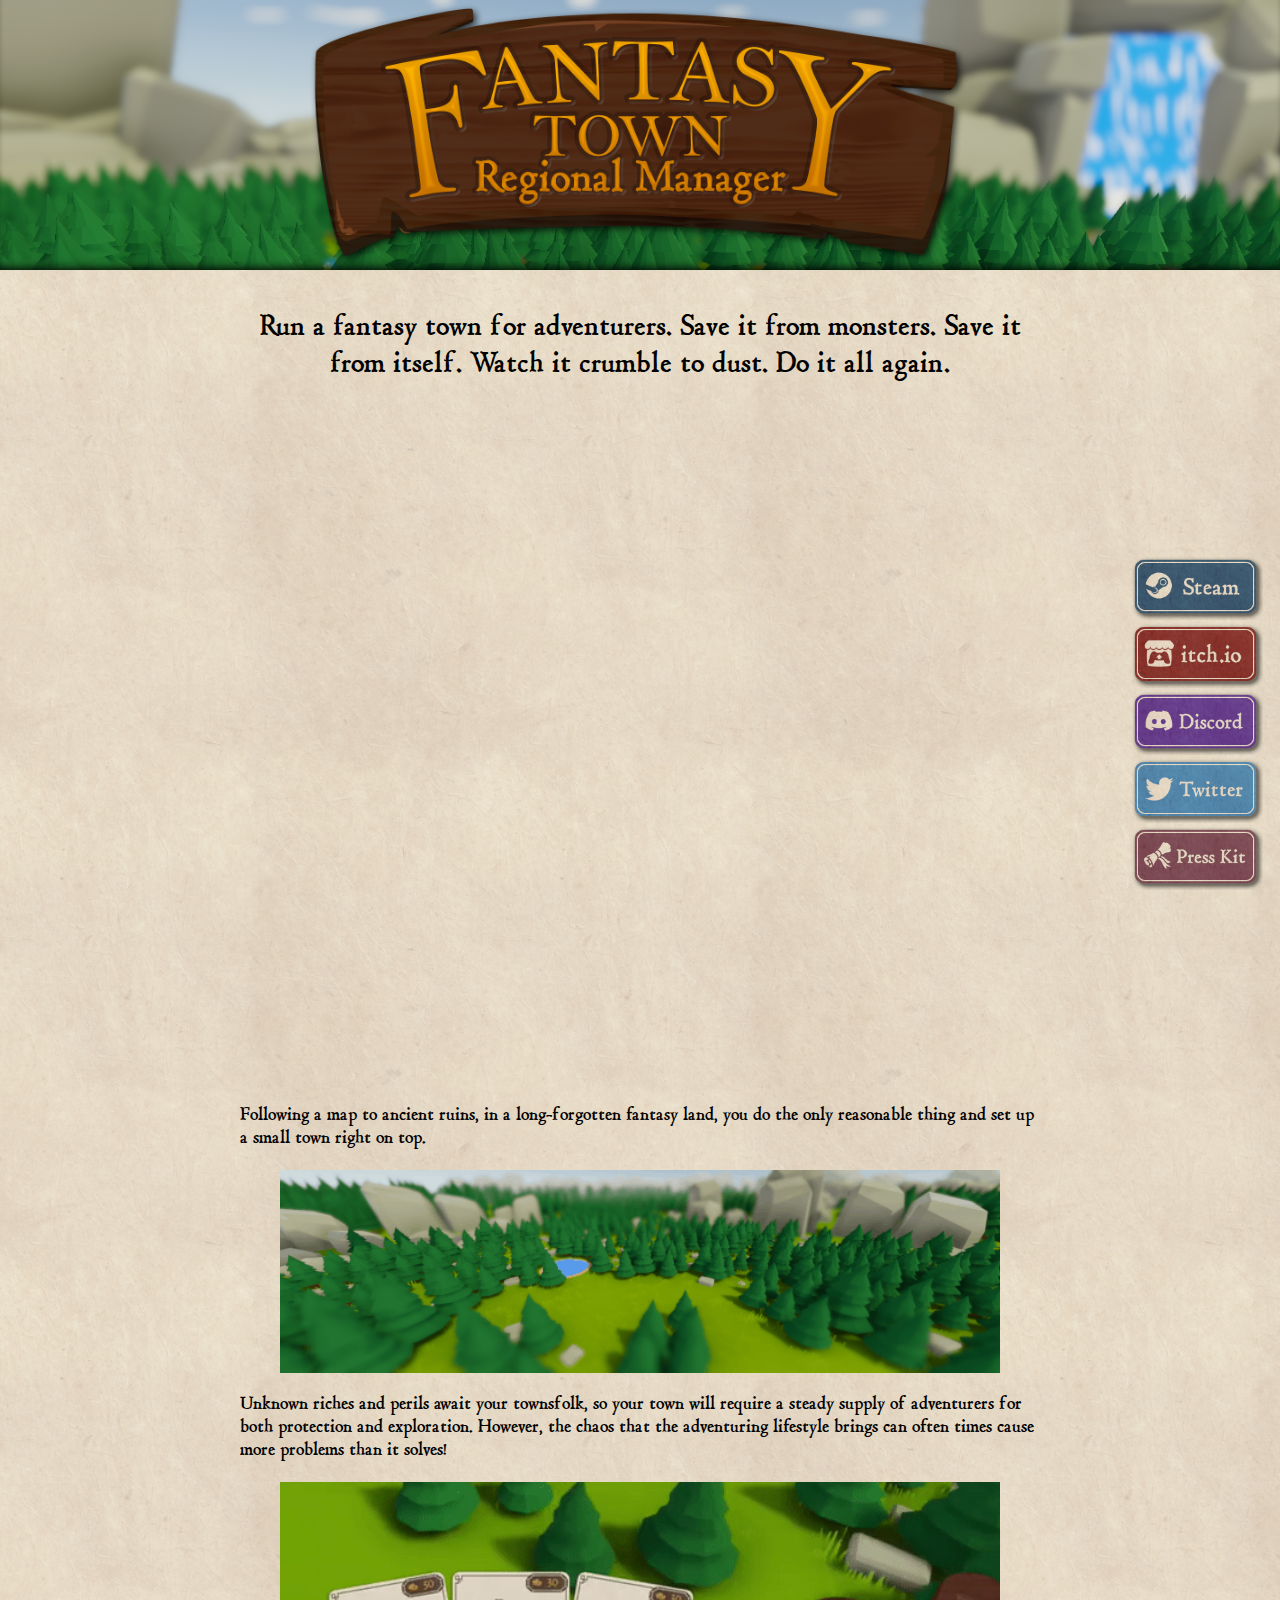
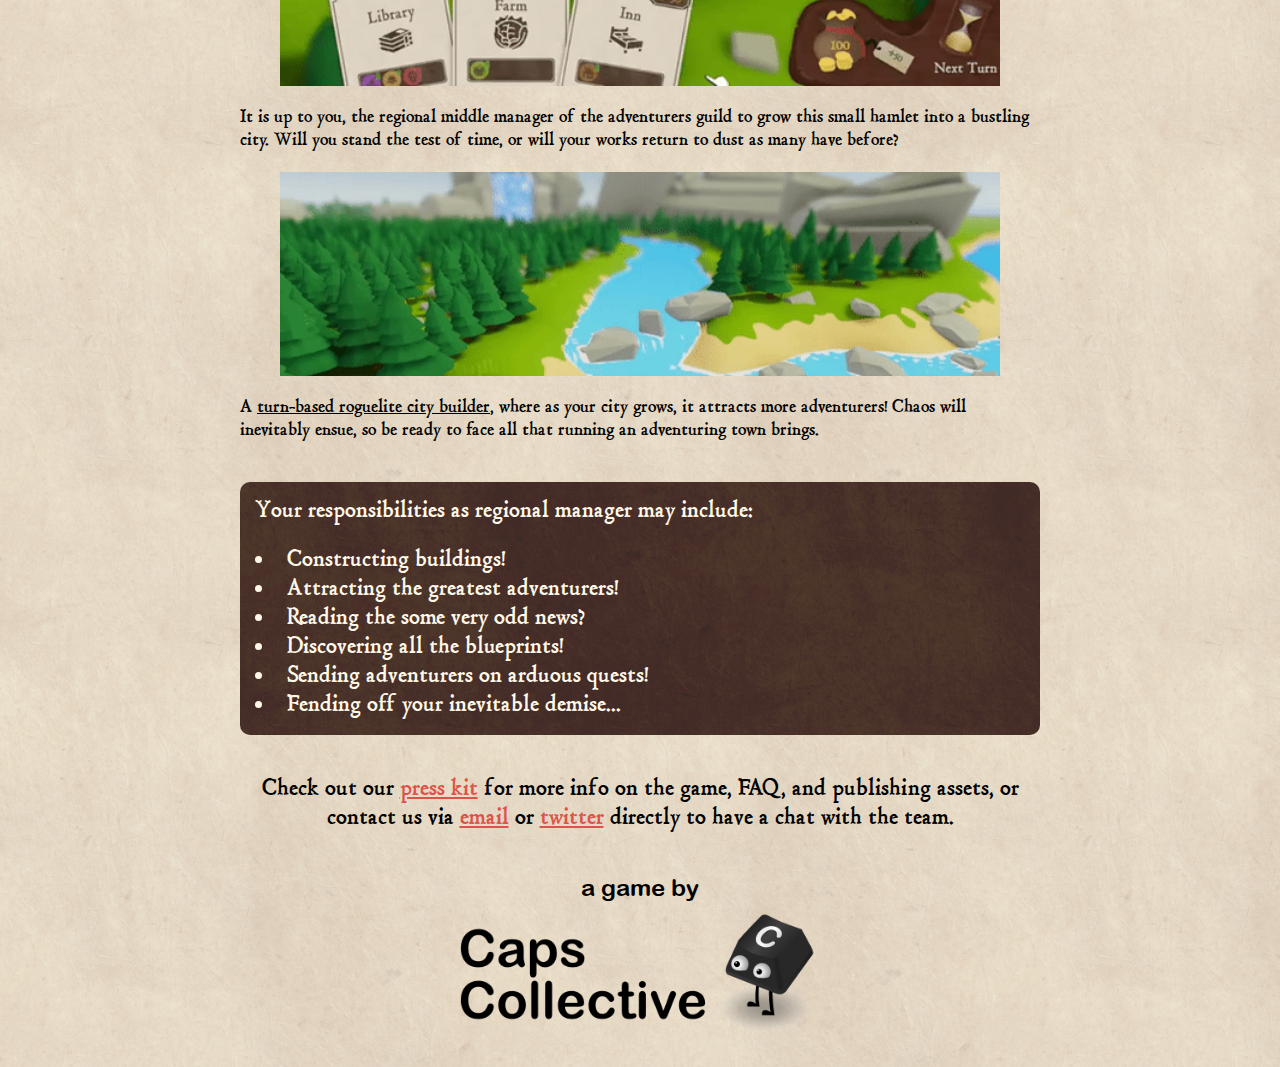
==== ftrm/index.html @ 73b6aed5 "Updated trailer video" ====
<html>
	<head>
		<title>Fantasy Town Regional Manager</title>
		<link rel="shortcut icon" type="image/jpg" href="favicon.ico"/>
		<meta name="viewport" content="width=device-width, initial-scale=1.0">
	 	<link rel="stylesheet" href="../common.css">
		<link rel="stylesheet" href="style.css">
		<script src="../script.js"></script>
	</head>
	<body>
		<div class="header">
			<div class="container">
				<a href="../ftrm">
					<div class="title-img grow-on-hover"></div>
				</a>
			</div>
		</div>
		<div class="container">
			<br/>
			<br/>
			<h2 class="text-centre title-text">
				<b>Run a fantasy town for adventurers. Save it from monsters. Save it from itself. Watch it crumble to dust. Do it all again.</b>
			</h2>
			<br class="hidden-mobile" />
			<div class="right-buttons">
				<br/>
				<br/>
				<a href="https://store.steampowered.com/app/1524530/Fantasy_Town_Regional_Manager/" target="_blank">
					<img src="../res/img/ftrm/steam_button.png" class="grow-on-hover" />
				</a>
				<a href="https://caps-collective.itch.io/ftrm" target="_blank">
					<img src="../res/img/ftrm/itch_button.png" class="grow-on-hover" />
				</a>
				<a href="#" target="_blank">
					<img src="../res/img/ftrm/discord_button.png" class="grow-on-hover" />
				</a>
				<a href="https://twitter.com/Caps_Collective" target="_blank">
					<img src="../res/img/ftrm/twitter_button.png" class="grow-on-hover" />
				</a>
				<a href="press-kit">
					<img src="../res/img/ftrm/press_kit_button.png" class="grow-on-hover" />
				</a>
			</div>
		</div>
		<br/>
		<div class="container">
			<div class="video-embed">
				<iframe src="https://www.youtube.com/embed/MNHkh9_nBLk" title="Youtube trailer for FTRM" frameborder="0" allow="accelerometer; autoplay; clipboard-write; encrypted-media; gyroscope; picture-in-picture" allowfullscreen></iframe>
			</div>
			<iframe src="https://store.steampowered.com/widget/1524530/" frameborder="0" width="100%" height="190"></iframe>
		</div>
		<br/>
		<br/>
		<div class="container">
			<h3>Following a map to ancient ruins, in a long-forgotten fantasy land, you do the only reasonable thing and set up a small town right on top.</h3>
			<br/>
			<div class="gameplay-gif">
				<img src="../res/img/ftrm/build.gif"/>
			</div>
			<br/>
			<h3>Unknown riches and perils await your townsfolk, so your town will require a steady supply of adventurers for both protection and exploration. However, the chaos that the adventuring lifestyle brings can often times cause more problems than it solves!</h3>
			<br/>
			<div class="gameplay-gif">
				<img src="../res/img/ftrm/cards.gif"/>
			</div>
			<br/>
			<h3><b>It is up to you</b>, the regional middle manager of the adventurers guild to grow this small hamlet into a bustling city. Will you stand the test of time, or will your works return to dust as many have before?</h3>
			<br/>
			<div class="gameplay-gif">
				<img src="../res/img/ftrm/river.gif"/>
			</div>
			<br/>
			<h3>A <u>turn-based roguelite city builder</u>, where as your city grows, it attracts more adventurers! Chaos will inevitably ensue, so be ready to face all that running an adventuring town brings.</h3>
			<br/>
			<br/>
			<div class="card-section">
				<h2><b>Your responsibilities as regional manager may include:</b></h2>
				<br/>
				<h2>
					<ul>
						<li>Constructing buildings!</li>
						<li>Attracting the greatest adventurers!</li>
						<li>Reading the some very odd news?</li>
						<li>Discovering all the blueprints!</li>
						<li>Sending adventurers on arduous quests!</li>
						<li>Fending off your inevitable demise...</li>
					</ul>
				</h2>
			</div>
		</div>
		<br/>
		<br/>
		<div class="container text-centre">
			<h2>Check out our <a href="press-kit">press kit</a> for more info on the game, FAQ, and publishing assets, or contact us via <a href="" onclick="openEmail(); return false;">email</a> or <a href="https://twitter.com/Caps_Collective" target="_blank">twitter</a> directly to have a chat with the team.</h2>
		</div>
		<br/>
		<br/>
		<div class="container text-centre">
			<h2 class="cc-footer">a game by</h2>
			<a href="..">
				<img src="../res/img/cc_header.png" class="cc-footer-img grow-on-hover" />
			</a>
		</div>
		<br/>
	</body>
</html>
---- common.css ----
* {
	margin: 0;
	padding: 0;
}

.text-centre {
	text-align: center;
}

.header-text {
	font-size: 50;
}

.floating-panel {
	position: fixed;
	margin-left: 20px;
	margin-top: 20px;
}

.container {
	max-width: 800px;
	margin: auto;
	padding-left: 20px;
	padding-right: 20px;
}

.container img {
	margin: auto;
	display: block;
	max-width: 90%;
}

.video-embed {
	width: 100%;
	padding-bottom: 56.25%;
	height: 0;
	position: relative;
}

.video-embed iframe {
	position: absolute;
	top: 0;
	left: 0;
	width: 100%;
	height: 100%;
}

.horizontal-bar {
	width: 90%;
	border-top: 2px solid black;
	margin: 10px auto;
}

.grow-on-hover {
    transition:transform 0.25s ease;
}

.grow-on-hover:hover {
    -webkit-transform:scale(1.03);
    transform:scale(1.03);
}
---- ftrm/style.css ----
@font-face {
	font-family: Hultog;
	font-weight: regular;
	src: url('../res/fonts/Hultog.ttf');
}

@font-face {
	font-family: Arial Rounded MT;
	font-weight: bold;
	src: url('../res/fonts/ArialRoundedBold.ttf');
}

html {
	background-image: url('../res/img/ftrm/paper_tile.png');
	font-family: Hultog;
}

table {
	width: 100%;
}

h1 {
	font-weight: lighter;
}

h2 {
	font-weight: lighter;
}

h3 {
	font-weight: lighter;
}

h4 {
	font-weight: lighter;
}

h5 {
	font-weight: lighter;
}

a {
	color: #DE5349;
}

ul {
	list-style-position: inside;
	padding-left: 0;
}

.title-text {
	font-size: 30px;
}

.title-img {
	height: 100%;
	background: url('../res/img/ftrm/ftrm_logo.png');
	background-position: center;
	background-size: contain;
	background-repeat: no-repeat;
}

.header {
	height: 30%;
	background: url('../res/img/ftrm/ftrm_header.png');
	box-shadow: inset 0 -8px 10px -6px black;
	background-attachment: fixed;
	background-position: center;
    background-repeat: no-repeat;
    background-size: cover;
}

.facts-container {
	margin-top: 5px;
	display: flex;
}

.facts-set {
	padding-left: 15px;
}

.cc-footer {
	font-family: Arial Rounded MT;
}

.cc-footer-img {
	width: 50%;
}

.gameplay-gif img {
	width: 100%;
}

.img-flipped {
	-webkit-transform: scale(-1, -1);
    transform: scale(-1, -1);
}

.promo-asset {
	display: inline-block;
}

.promo-asset img {
	height: 120px;
}

.screenshot-table {
	table-layout: fixed;
	width: 100%;
}

.screenshot {
	width: 100%;
	height: 200px;
	background-position: center;
    background-repeat: no-repeat;
    background-size: cover;
}

.right-buttons {
	position: fixed;
	right:  10px;
	bottom:  10px;
}

.right-buttons a {
	text-decoration: none;
}

.right-buttons img {
	width: 150px;
}

.card-section {
	color: #fff8e7;
	background: url('../res/img/ftrm/paper_tile_darker.png');
	padding: 15px;
	border-radius: 10px;
}

.card-section table {
	color: #fff8e7;
}

.shown-mobile {
	display: none;
}

@media only screen and (max-width : 1200px) {
	.hidden-mobile {
		display: none;
	}

	.right-buttons {
		position: relative;
		text-align: center;
	}

	.right-buttons img {
		display: inline-block;
		width: 150px;
	}
}

@media only screen and (max-width : 750px) {
	.facts-container {
		display: block;
	}

	.shown-mobile {
		display: block;
	}
}
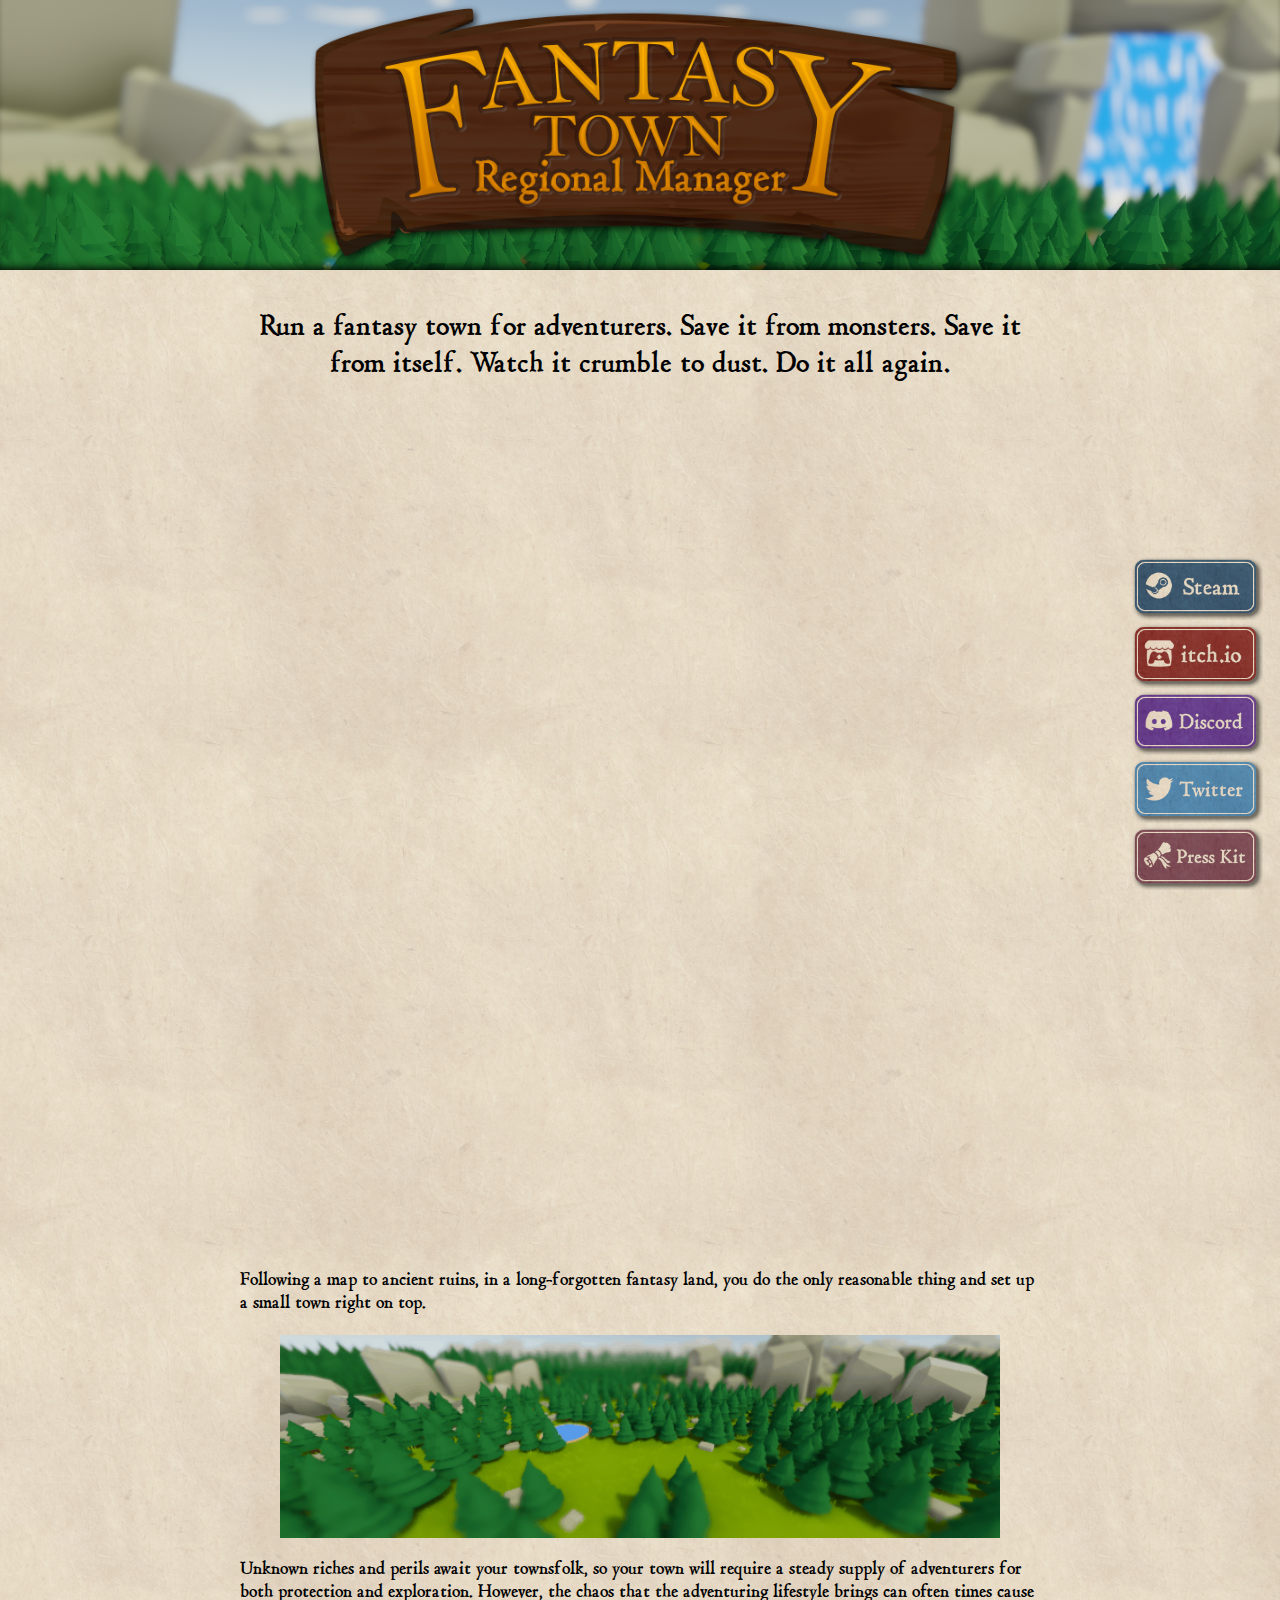
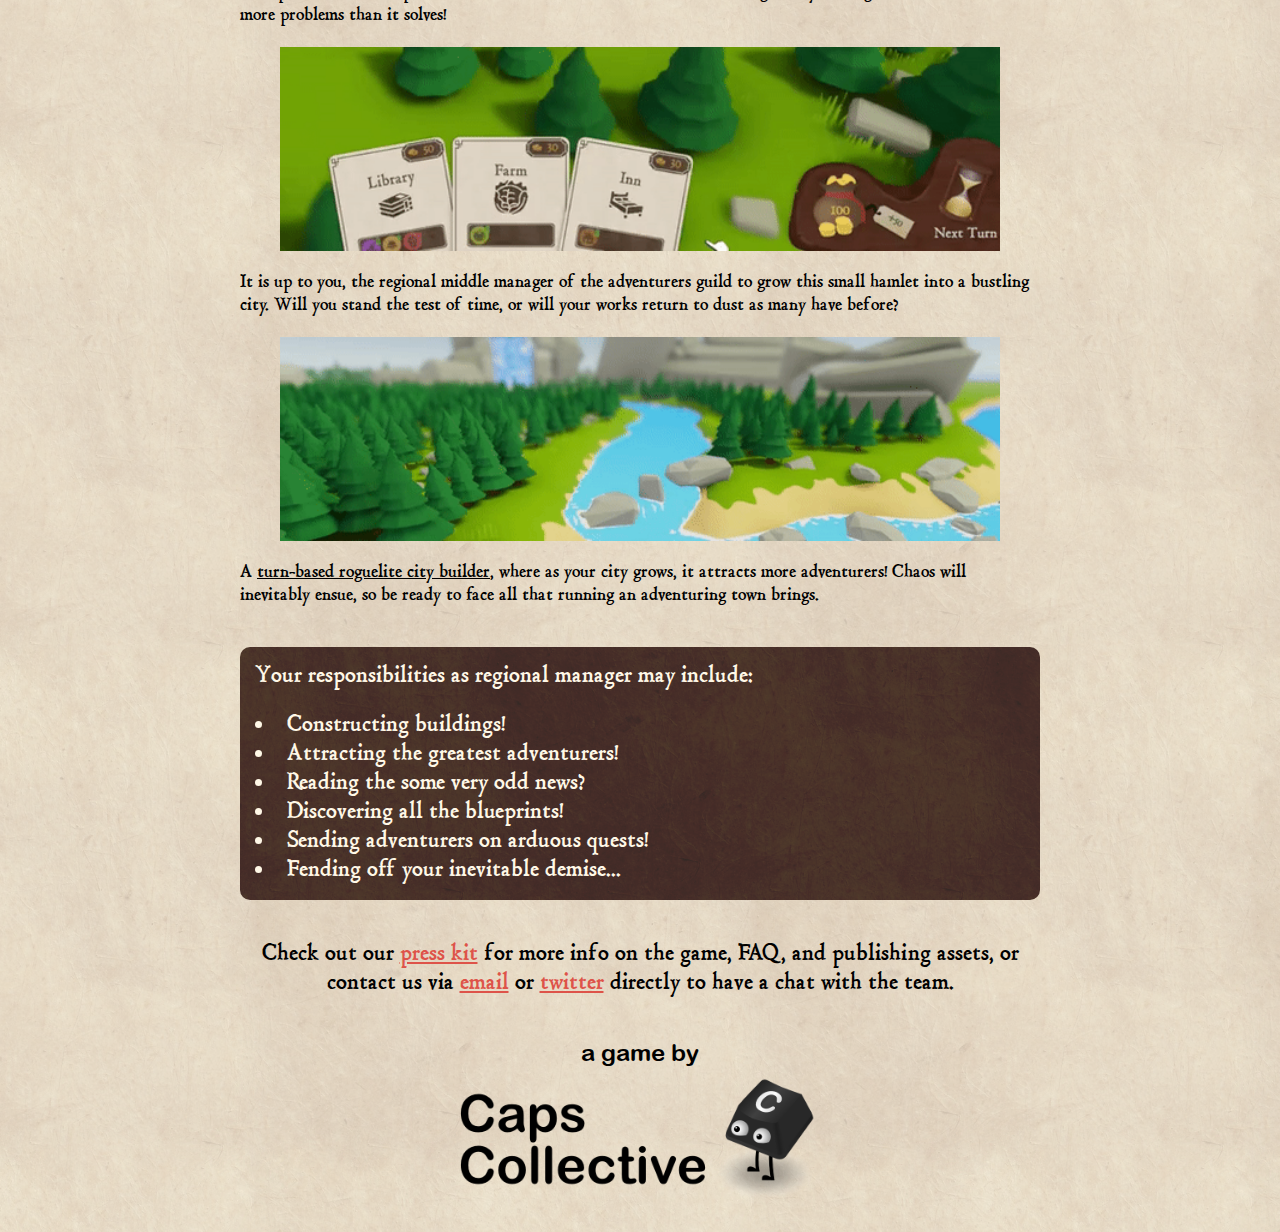
==== commit 6e7a01c0: "Added itch.io widget for FTRM" ====
--- a/ftrm/index.html
+++ b/ftrm/index.html
@@ -31,7 +31,7 @@
 				<a href="https://caps-collective.itch.io/ftrm" target="_blank">
 					<img src="../res/img/ftrm/itch_button.png" class="grow-on-hover" />
 				</a>
-				<a href="#" target="_blank">
+				<a href="https://discord.gg/Nnqd4YSdXN" target="_blank">
 					<img src="../res/img/ftrm/discord_button.png" class="grow-on-hover" />
 				</a>
 				<a href="https://twitter.com/Caps_Collective" target="_blank">
@@ -47,6 +47,7 @@
 			<div class="video-embed">
 				<iframe src="https://www.youtube.com/embed/MNHkh9_nBLk" title="Youtube trailer for FTRM" frameborder="0" allow="accelerometer; autoplay; clipboard-write; encrypted-media; gyroscope; picture-in-picture" allowfullscreen></iframe>
 			</div>
+			<iframe frameborder="0" src="https://itch.io/embed/634913?border_width=0&amp;bg_color=282e39&amp;fg_color=eeeeee&amp;border_color=282e39" width="100%" height="165"><a href="https://caps-collective.itch.io/ftrm">Fantasy Town Regional Manager by Caps Collective</a></iframe>
 			<iframe src="https://store.steampowered.com/widget/1524530/" frameborder="0" width="100%" height="190"></iframe>
 		</div>
 		<br/>
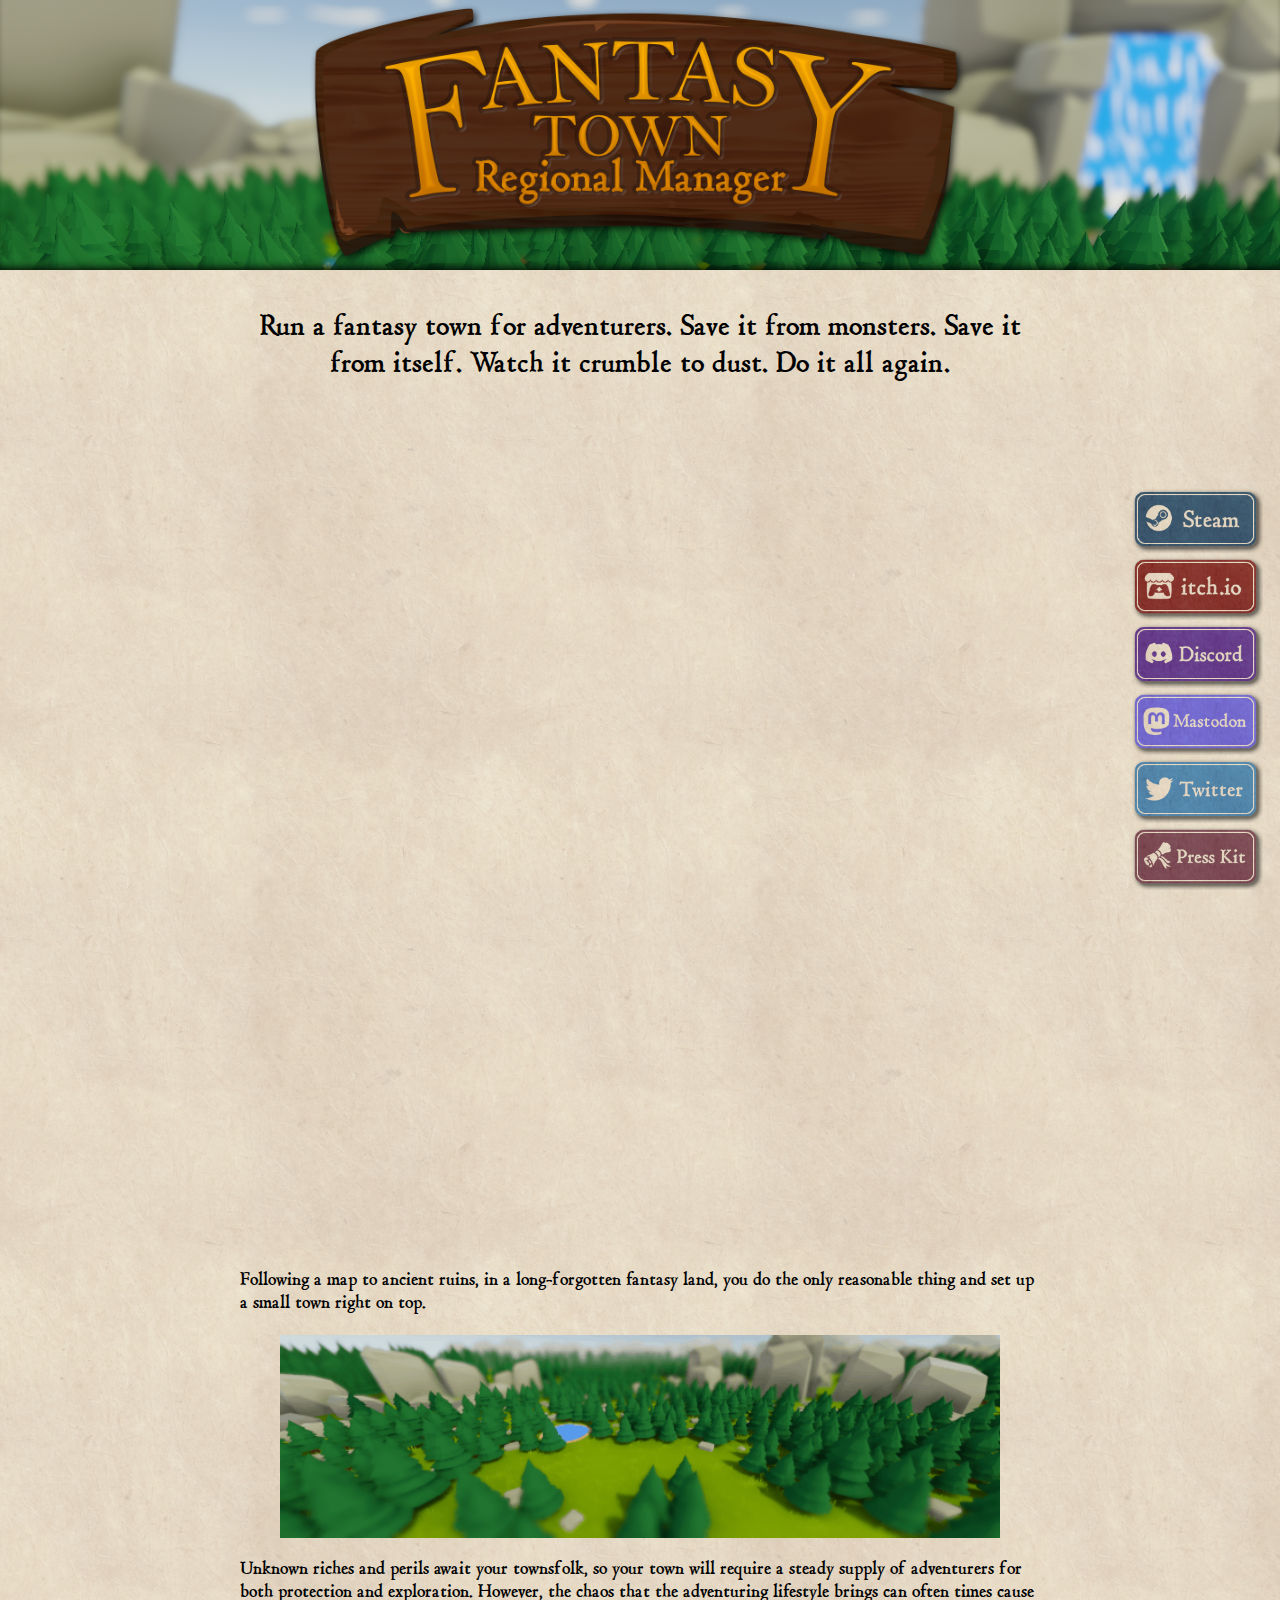
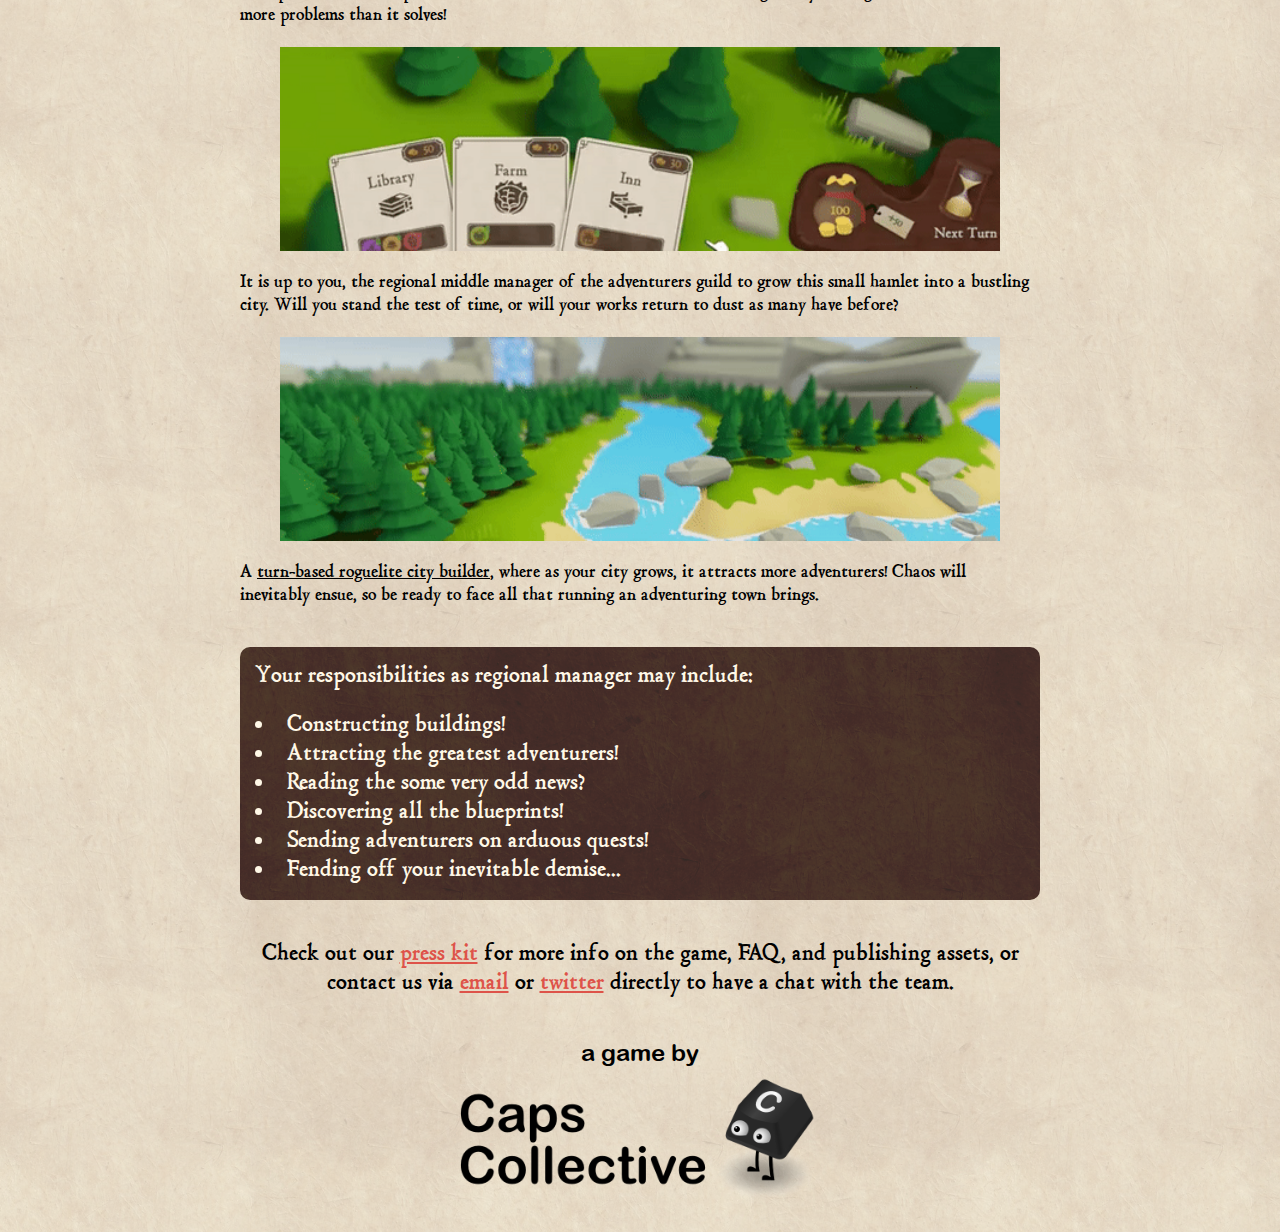
==== commit d0d78cfe: "Added Mastodon button to right buttons" ====
--- a/ftrm/index.html
+++ b/ftrm/index.html
@@ -33,6 +33,9 @@
 				</a>
 				<a href="https://discord.gg/Nnqd4YSdXN" target="_blank">
 					<img src="../res/img/ftrm/discord_button.png" class="grow-on-hover" />
+				</a>
+				<a href="https://mastodon.social/@capscollective" target="_blank">
+					<img src="../res/img/ftrm/mastodon_button.png" class="grow-on-hover" />
 				</a>
 				<a href="https://twitter.com/Caps_Collective" target="_blank">
 					<img src="../res/img/ftrm/twitter_button.png" class="grow-on-hover" />
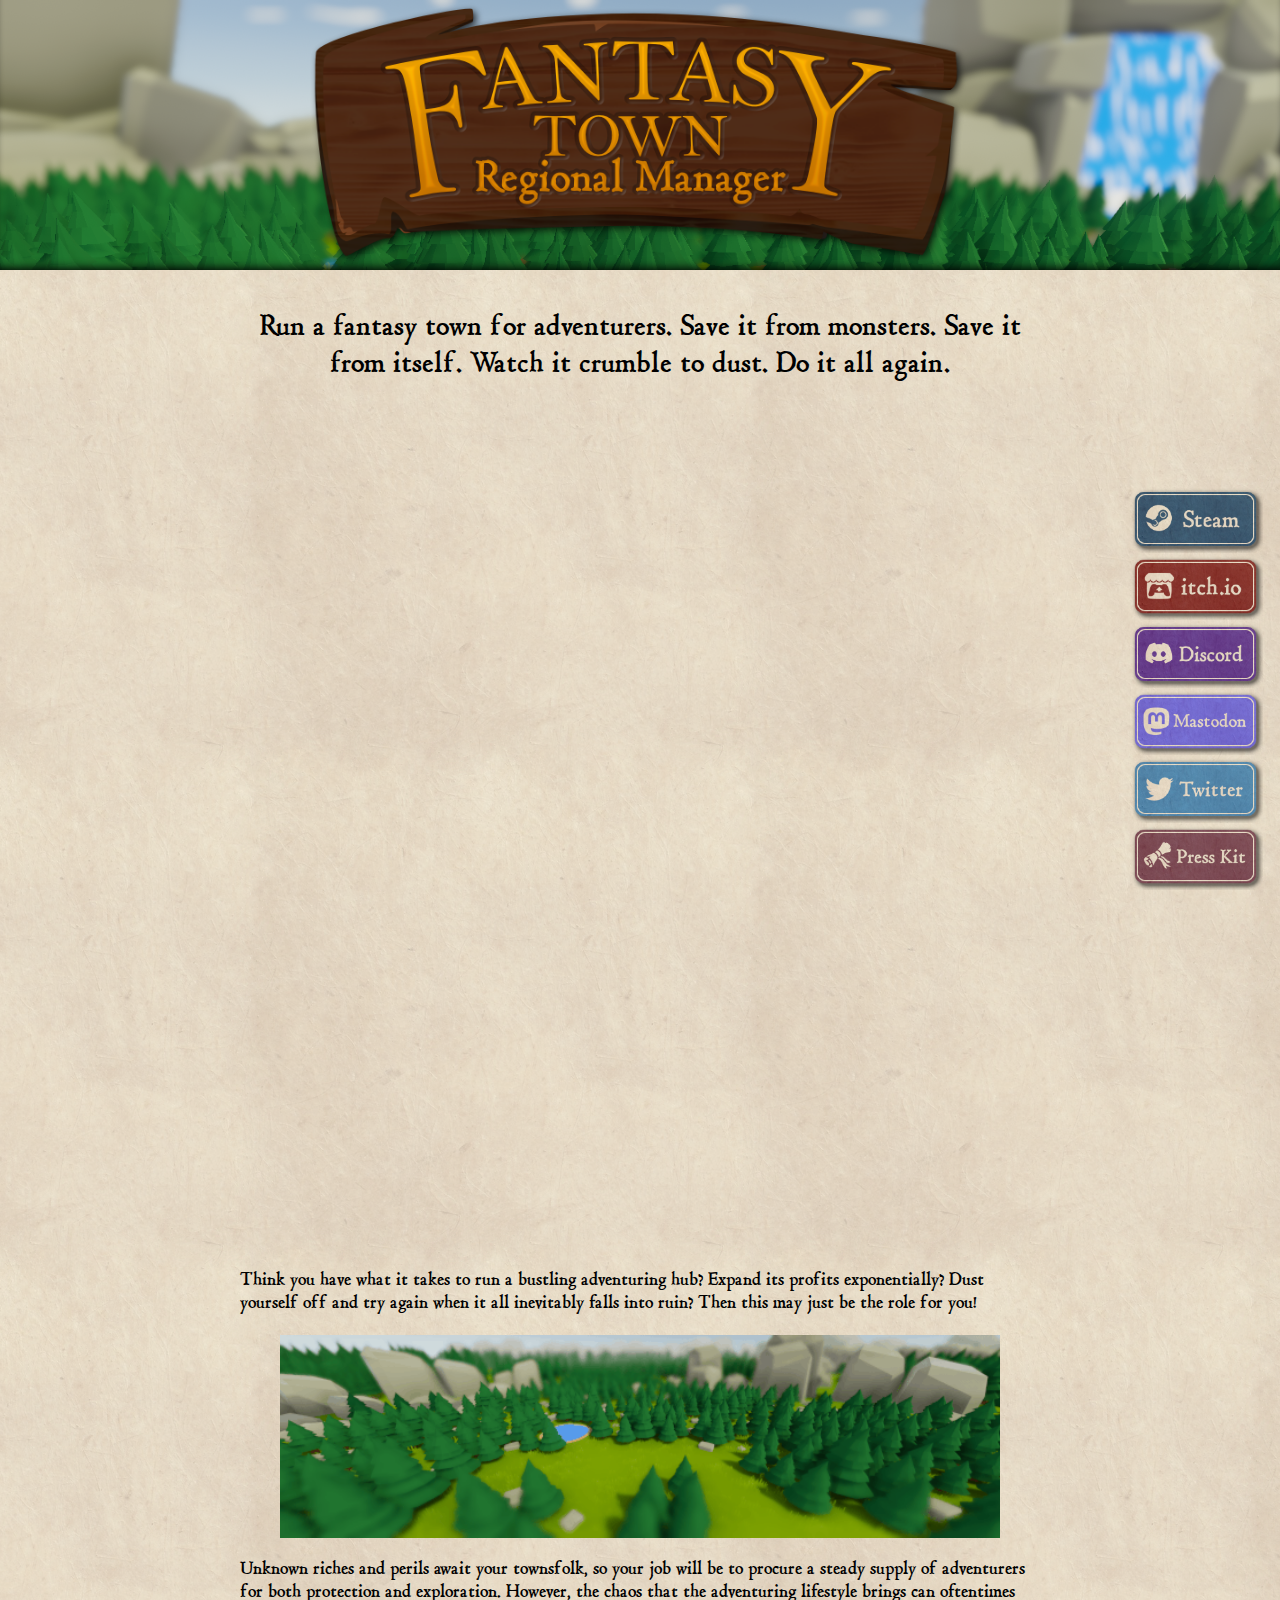
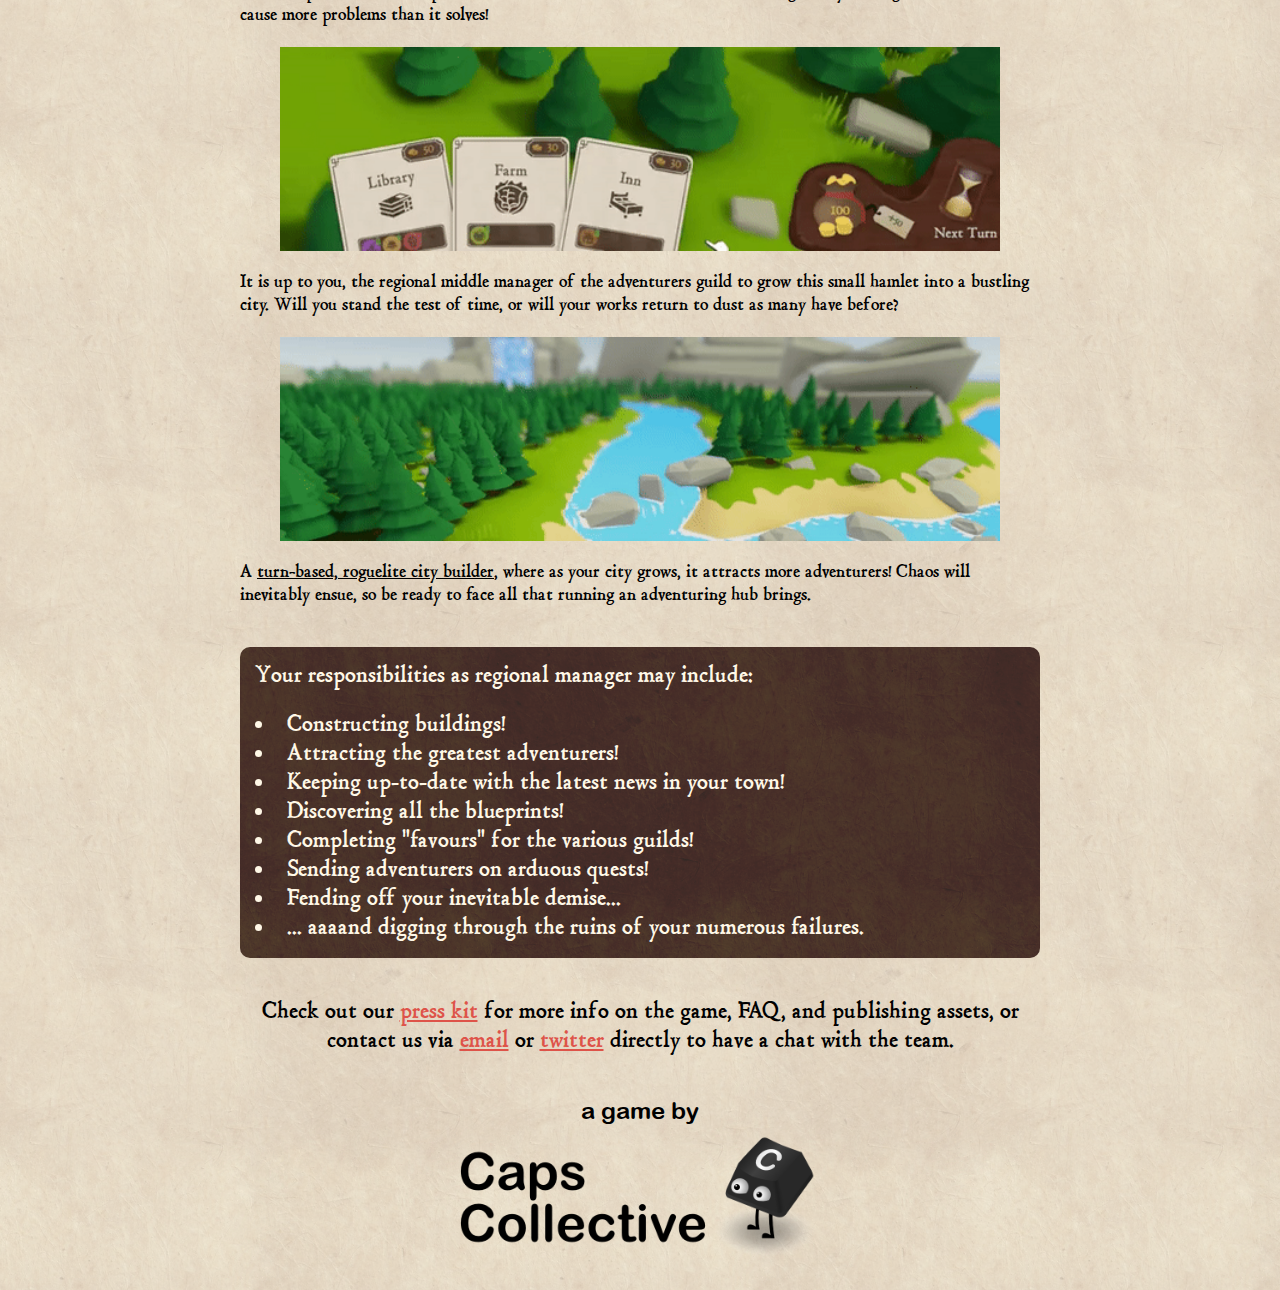
==== commit da26424e: "Updated FTRM gameplay trailer and press-kit copy" ====
--- a/ftrm/index.html
+++ b/ftrm/index.html
@@ -48,7 +48,7 @@
 		<br/>
 		<div class="container">
 			<div class="video-embed">
-				<iframe src="https://www.youtube.com/embed/MNHkh9_nBLk" title="Youtube trailer for FTRM" frameborder="0" allow="accelerometer; autoplay; clipboard-write; encrypted-media; gyroscope; picture-in-picture" allowfullscreen></iframe>
+				<iframe src="https://www.youtube.com/embed/L_dUBijjNOM" title="Youtube trailer for FTRM" frameborder="0" allow="accelerometer; autoplay; clipboard-write; encrypted-media; gyroscope; picture-in-picture" allowfullscreen></iframe>
 			</div>
 			<iframe frameborder="0" src="https://itch.io/embed/634913?border_width=0&amp;bg_color=282e39&amp;fg_color=eeeeee&amp;border_color=282e39" width="100%" height="165"><a href="https://caps-collective.itch.io/ftrm">Fantasy Town Regional Manager by Caps Collective</a></iframe>
 			<iframe src="https://store.steampowered.com/widget/1524530/" frameborder="0" width="100%" height="190"></iframe>
@@ -56,13 +56,13 @@
 		<br/>
 		<br/>
 		<div class="container">
-			<h3>Following a map to ancient ruins, in a long-forgotten fantasy land, you do the only reasonable thing and set up a small town right on top.</h3>
+			<h3>Think you have what it takes to run a bustling adventuring hub? Expand its profits exponentially? Dust yourself off and try again when it all inevitably falls into ruin? Then this may just be the role for you!</h3>
 			<br/>
 			<div class="gameplay-gif">
 				<img src="../res/img/ftrm/build.gif"/>
 			</div>
 			<br/>
-			<h3>Unknown riches and perils await your townsfolk, so your town will require a steady supply of adventurers for both protection and exploration. However, the chaos that the adventuring lifestyle brings can often times cause more problems than it solves!</h3>
+			<h3>Unknown riches and perils await your townsfolk, so your job will be to procure a steady supply of adventurers for both protection and exploration. However, the chaos that the adventuring lifestyle brings can oftentimes cause more problems than it solves!</h3>
 			<br/>
 			<div class="gameplay-gif">
 				<img src="../res/img/ftrm/cards.gif"/>
@@ -74,7 +74,7 @@
 				<img src="../res/img/ftrm/river.gif"/>
 			</div>
 			<br/>
-			<h3>A <u>turn-based roguelite city builder</u>, where as your city grows, it attracts more adventurers! Chaos will inevitably ensue, so be ready to face all that running an adventuring town brings.</h3>
+			<h3>A <u>turn-based, roguelite city builder</u>, where as your city grows, it attracts more adventurers! Chaos will inevitably ensue, so be ready to face all that running an adventuring hub brings.</h3>
 			<br/>
 			<br/>
 			<div class="card-section">
@@ -84,10 +84,12 @@
 					<ul>
 						<li>Constructing buildings!</li>
 						<li>Attracting the greatest adventurers!</li>
-						<li>Reading the some very odd news?</li>
+						<li>Keeping up-to-date with the latest news in your town!</li>
 						<li>Discovering all the blueprints!</li>
+						<li>Completing "favours" for the various guilds!</li>
 						<li>Sending adventurers on arduous quests!</li>
 						<li>Fending off your inevitable demise...</li>
+						<li>... aaaand digging through the ruins of your numerous failures.</li>
 					</ul>
 				</h2>
 			</div>
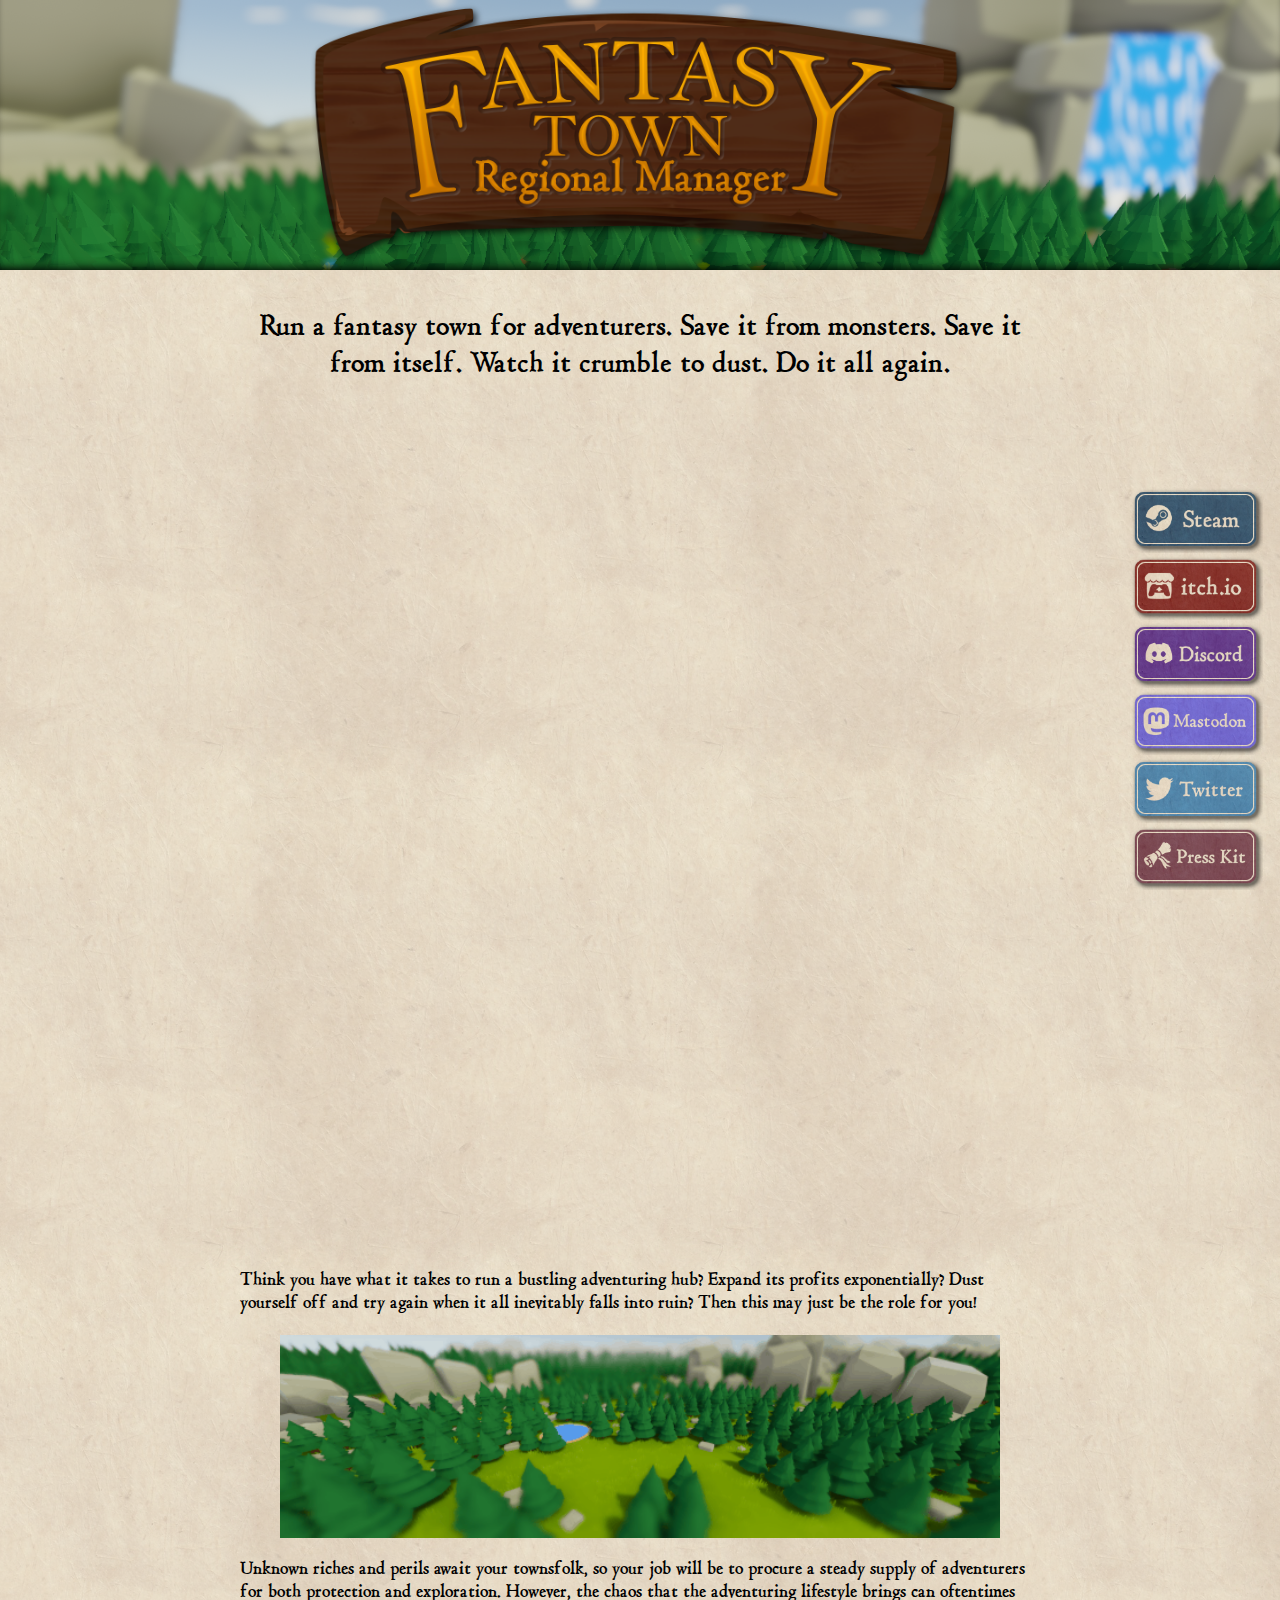
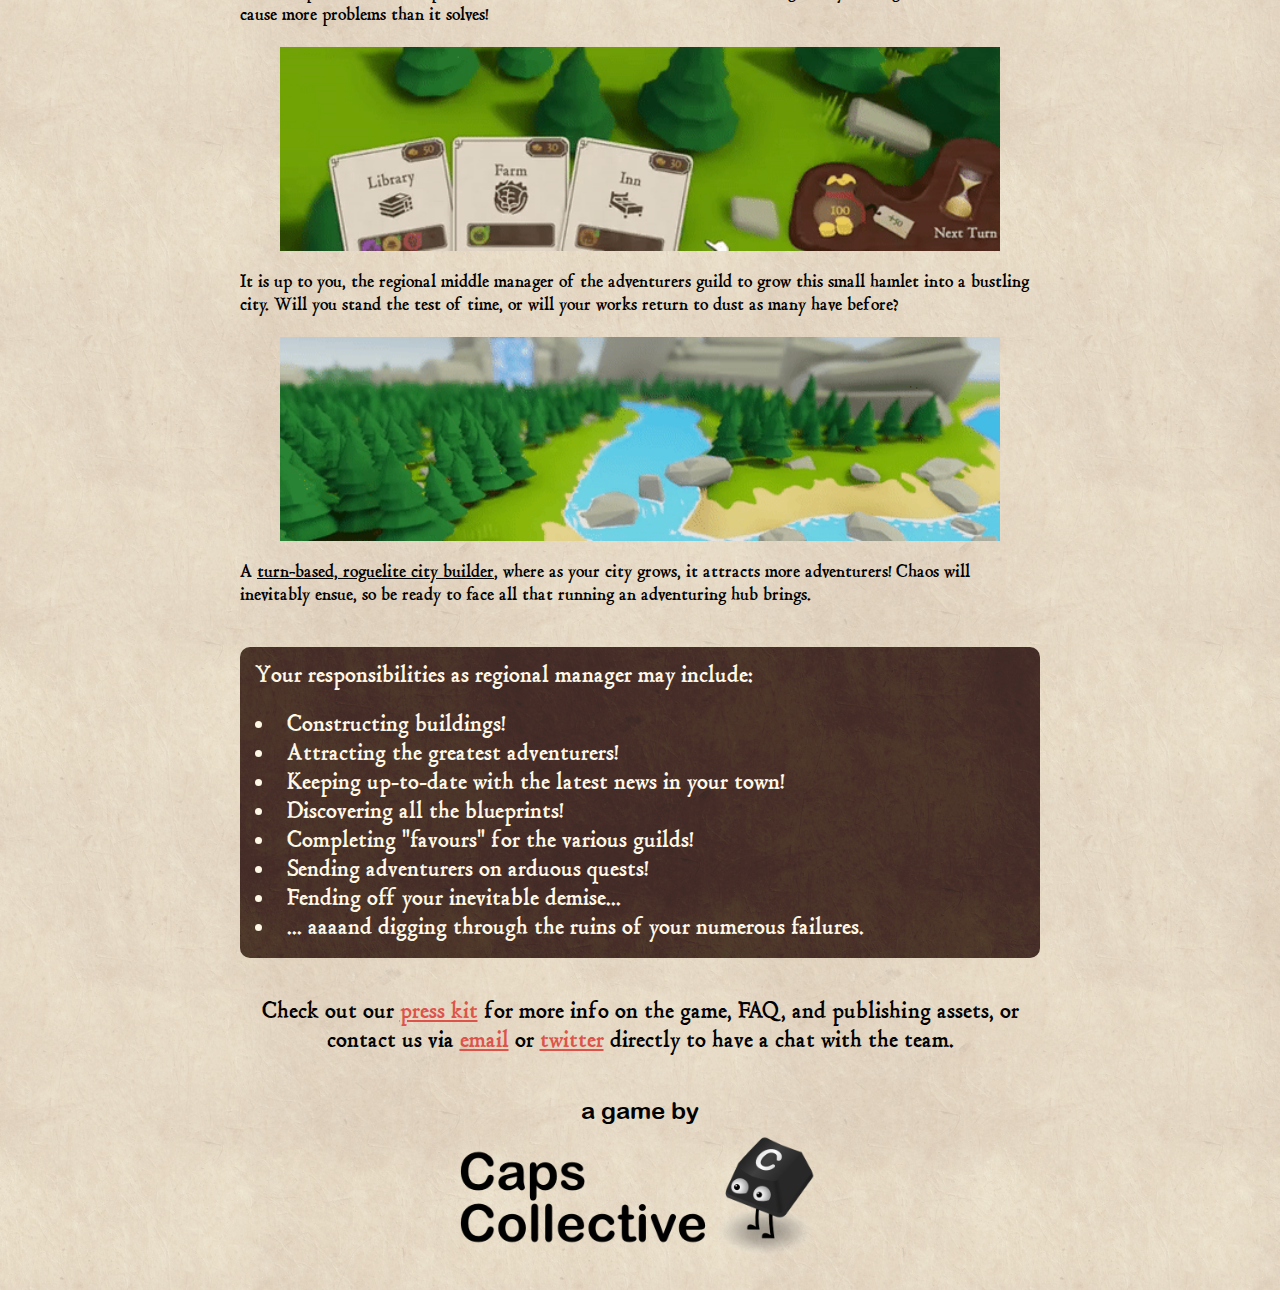
==== commit 64d052d0: "Updated social links" ====
--- a/ftrm/index.html
+++ b/ftrm/index.html
@@ -28,7 +28,7 @@
 				<a href="https://store.steampowered.com/app/1524530/Fantasy_Town_Regional_Manager/" target="_blank">
 					<img src="../res/img/ftrm/steam_button.png" class="grow-on-hover" />
 				</a>
-				<a href="https://caps-collective.itch.io/ftrm" target="_blank">
+				<a href="https://capscollective.itch.io/ftrm" target="_blank">
 					<img src="../res/img/ftrm/itch_button.png" class="grow-on-hover" />
 				</a>
 				<a href="https://discord.gg/Nnqd4YSdXN" target="_blank">
@@ -50,7 +50,7 @@
 			<div class="video-embed">
 				<iframe src="https://www.youtube.com/embed/L_dUBijjNOM" title="Youtube trailer for FTRM" frameborder="0" allow="accelerometer; autoplay; clipboard-write; encrypted-media; gyroscope; picture-in-picture" allowfullscreen></iframe>
 			</div>
-			<iframe frameborder="0" src="https://itch.io/embed/634913?border_width=0&amp;bg_color=282e39&amp;fg_color=eeeeee&amp;border_color=282e39" width="100%" height="165"><a href="https://caps-collective.itch.io/ftrm">Fantasy Town Regional Manager by Caps Collective</a></iframe>
+			<iframe frameborder="0" src="https://itch.io/embed/634913?border_width=0&amp;bg_color=282e39&amp;fg_color=eeeeee&amp;border_color=282e39" width="100%" height="165"><a href="https://capscollective.itch.io/ftrm">Fantasy Town Regional Manager by Caps Collective</a></iframe>
 			<iframe src="https://store.steampowered.com/widget/1524530/" frameborder="0" width="100%" height="190"></iframe>
 		</div>
 		<br/>
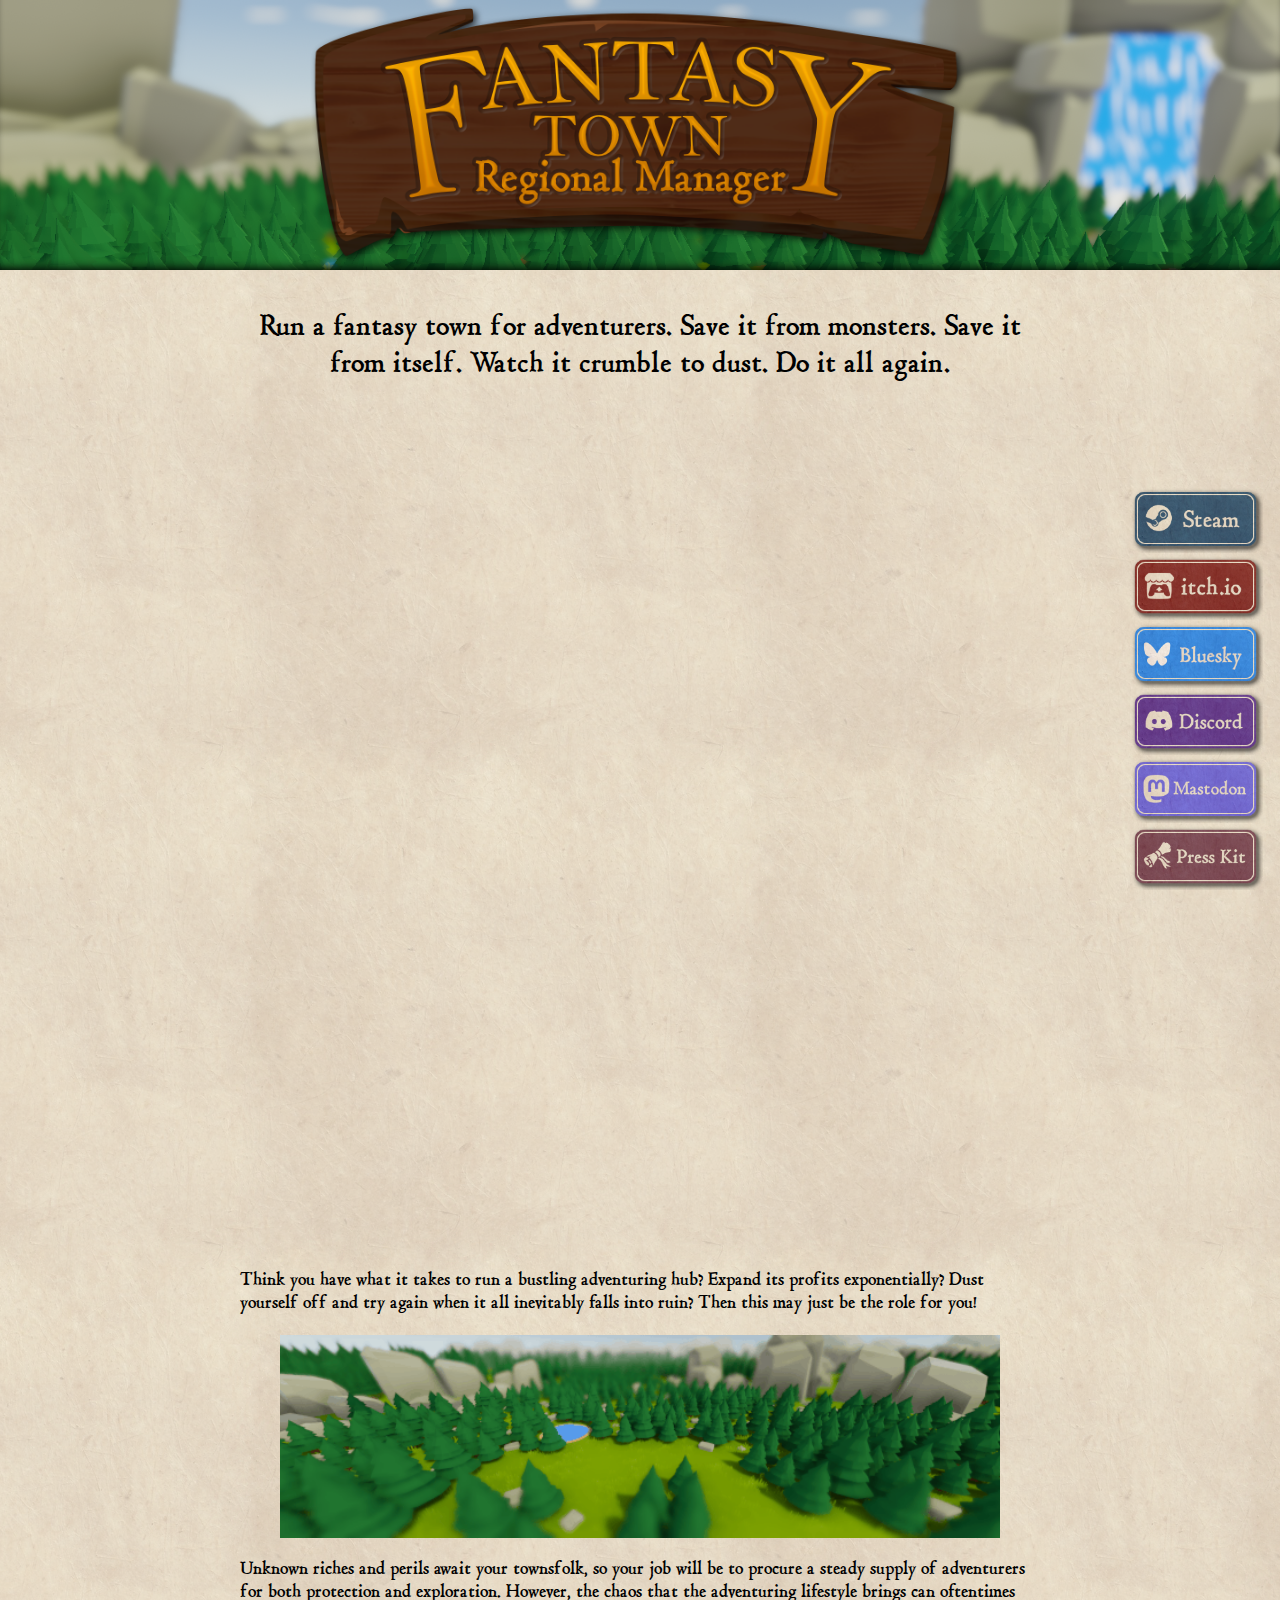
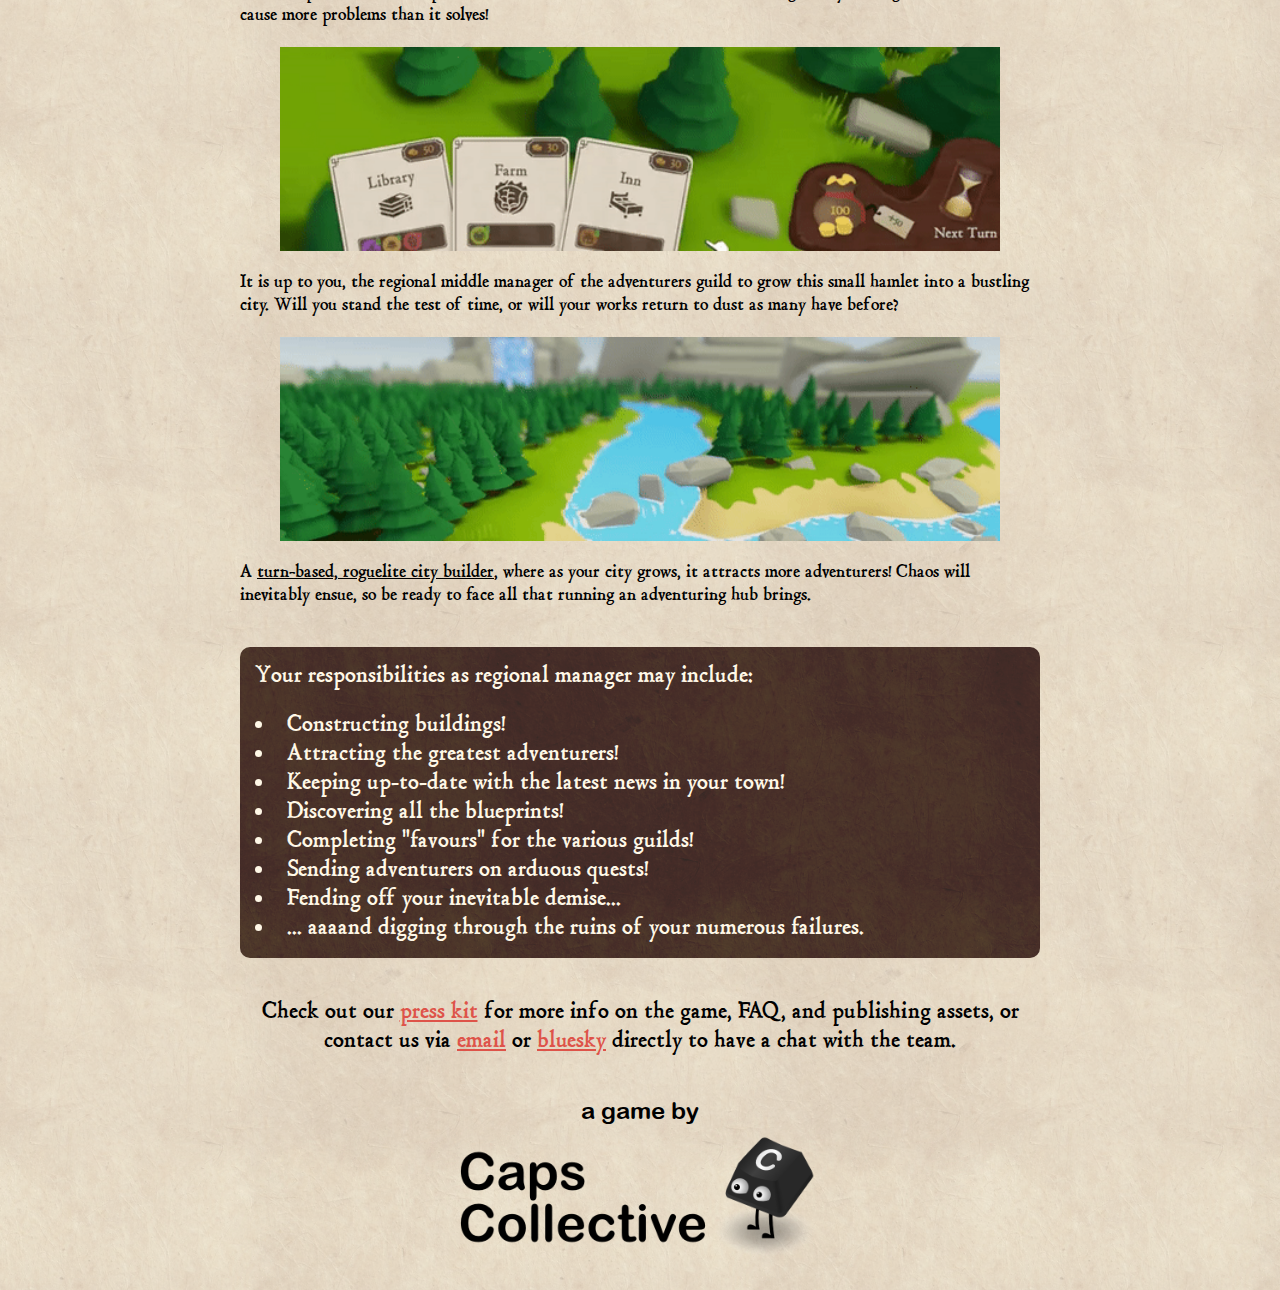
==== commit 0e46376c: "Removed Twitter links, updated Bluesky to primary social link, added alt text to right buttons" ====
--- a/ftrm/index.html
+++ b/ftrm/index.html
@@ -24,24 +24,23 @@
 			<br class="hidden-mobile" />
 			<div class="right-buttons">
 				<br/>
-				<br/>
 				<a href="https://store.steampowered.com/app/1524530/Fantasy_Town_Regional_Manager/" target="_blank">
-					<img src="../res/img/ftrm/steam_button.png" class="grow-on-hover" />
+					<img src="../res/img/ftrm/steam_button.png" class="grow-on-hover" alt="Steam button"/>
 				</a>
 				<a href="https://capscollective.itch.io/ftrm" target="_blank">
-					<img src="../res/img/ftrm/itch_button.png" class="grow-on-hover" />
+					<img src="../res/img/ftrm/itch_button.png" class="grow-on-hover" alt="Itch.io button"/>
+				</a>
+				<a href="https://bsky.app/profile/capscollective.com" target="_blank">
+					<img src="../res/img/ftrm/bluesky_button.png" class="grow-on-hover" alt="Bluesky button" />
 				</a>
 				<a href="https://discord.gg/Nnqd4YSdXN" target="_blank">
-					<img src="../res/img/ftrm/discord_button.png" class="grow-on-hover" />
+					<img src="../res/img/ftrm/discord_button.png" class="grow-on-hover" alt="Discord button"/>
 				</a>
 				<a href="https://mastodon.social/@capscollective" target="_blank">
-					<img src="../res/img/ftrm/mastodon_button.png" class="grow-on-hover" />
-				</a>
-				<a href="https://twitter.com/Caps_Collective" target="_blank">
-					<img src="../res/img/ftrm/twitter_button.png" class="grow-on-hover" />
+					<img src="../res/img/ftrm/mastodon_button.png" class="grow-on-hover" alt="Mastodon button" />
 				</a>
 				<a href="press-kit">
-					<img src="../res/img/ftrm/press_kit_button.png" class="grow-on-hover" />
+					<img src="../res/img/ftrm/press_kit_button.png" class="grow-on-hover" alt="Press kit button"/>
 				</a>
 			</div>
 		</div>
@@ -97,7 +96,7 @@
 		<br/>
 		<br/>
 		<div class="container text-centre">
-			<h2>Check out our <a href="press-kit">press kit</a> for more info on the game, FAQ, and publishing assets, or contact us via <a href="" onclick="openEmail(); return false;">email</a> or <a href="https://twitter.com/Caps_Collective" target="_blank">twitter</a> directly to have a chat with the team.</h2>
+			<h2>Check out our <a href="press-kit">press kit</a> for more info on the game, FAQ, and publishing assets, or contact us via <a href="" onclick="openEmail(); return false;">email</a> or <a href="https://bsky.app/profile/capscollective.com" target="_blank">bluesky</a> directly to have a chat with the team.</h2>
 		</div>
 		<br/>
 		<br/>
--- a/ftrm/style.css
+++ b/ftrm/style.css
@@ -17,6 +17,10 @@
 
 table {
 	width: 100%;
+}
+
+tr {
+	height: 24px;
 }
 
 h1 {
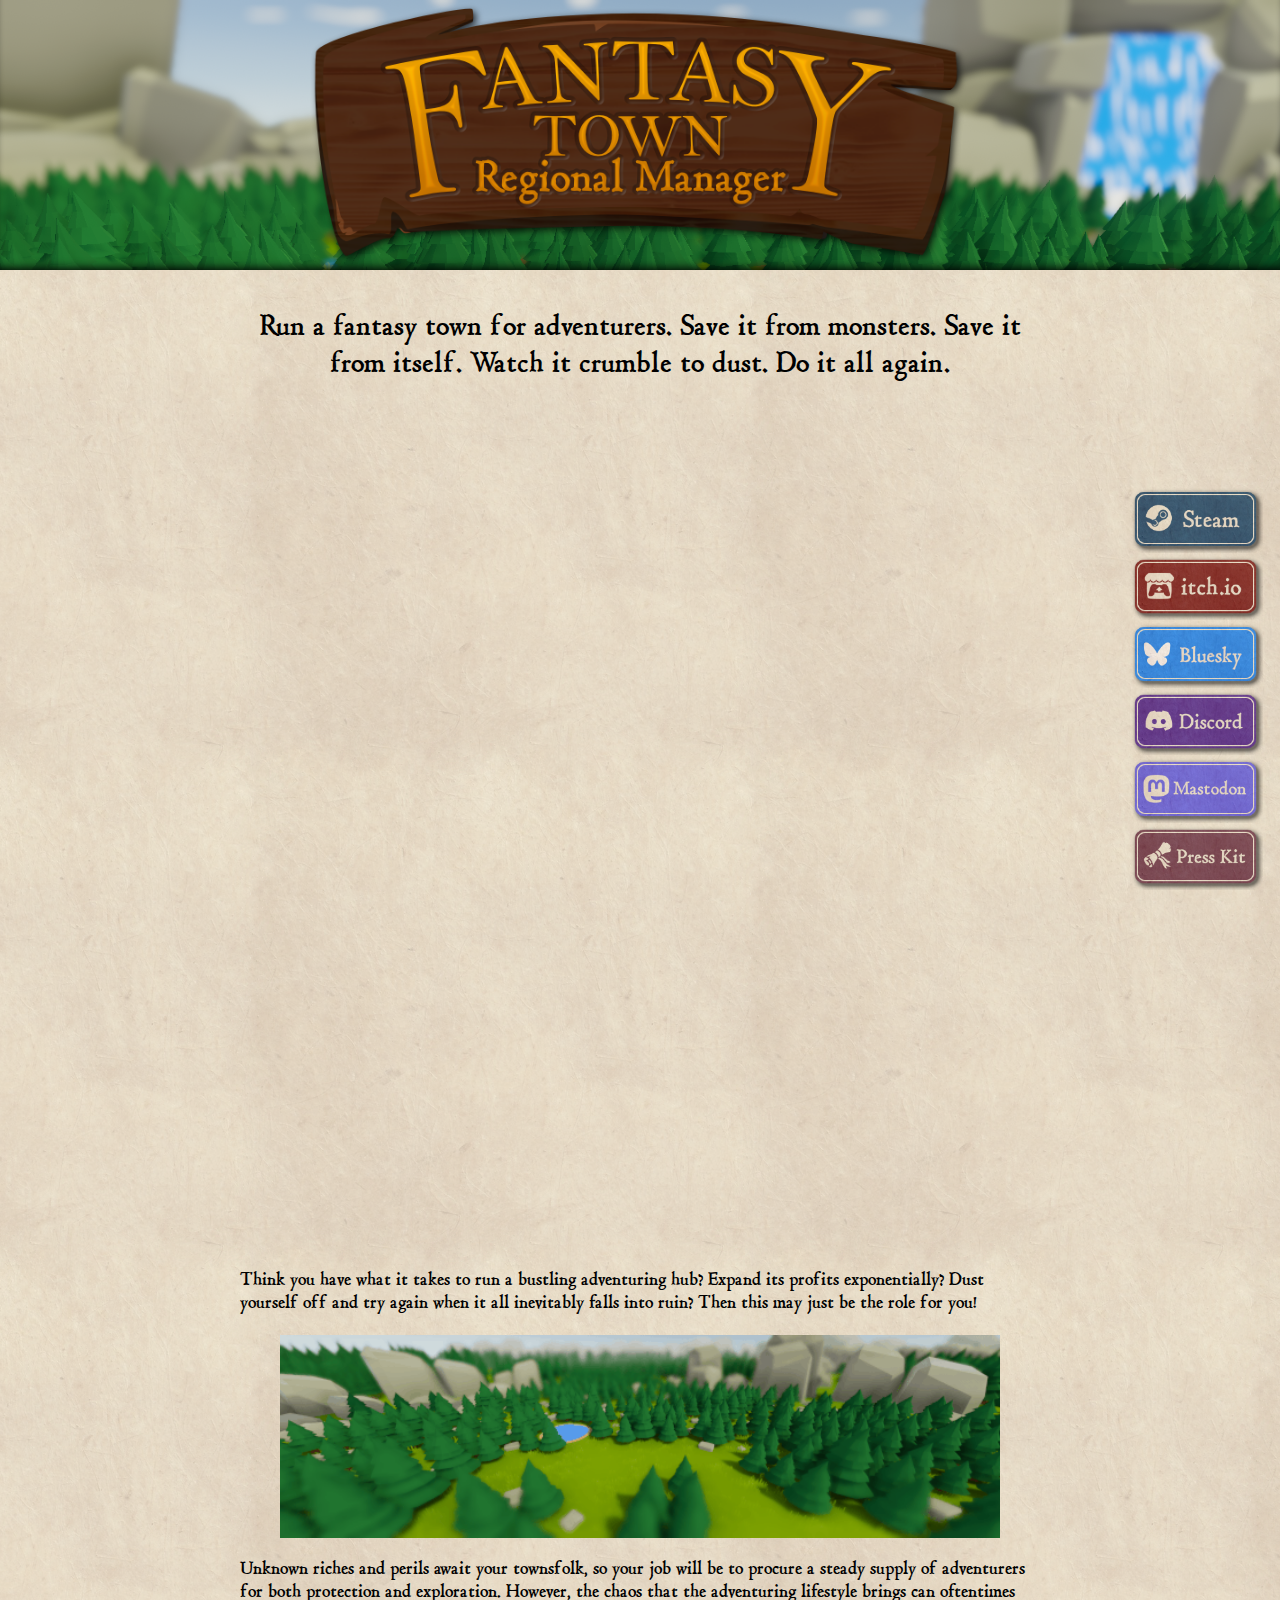
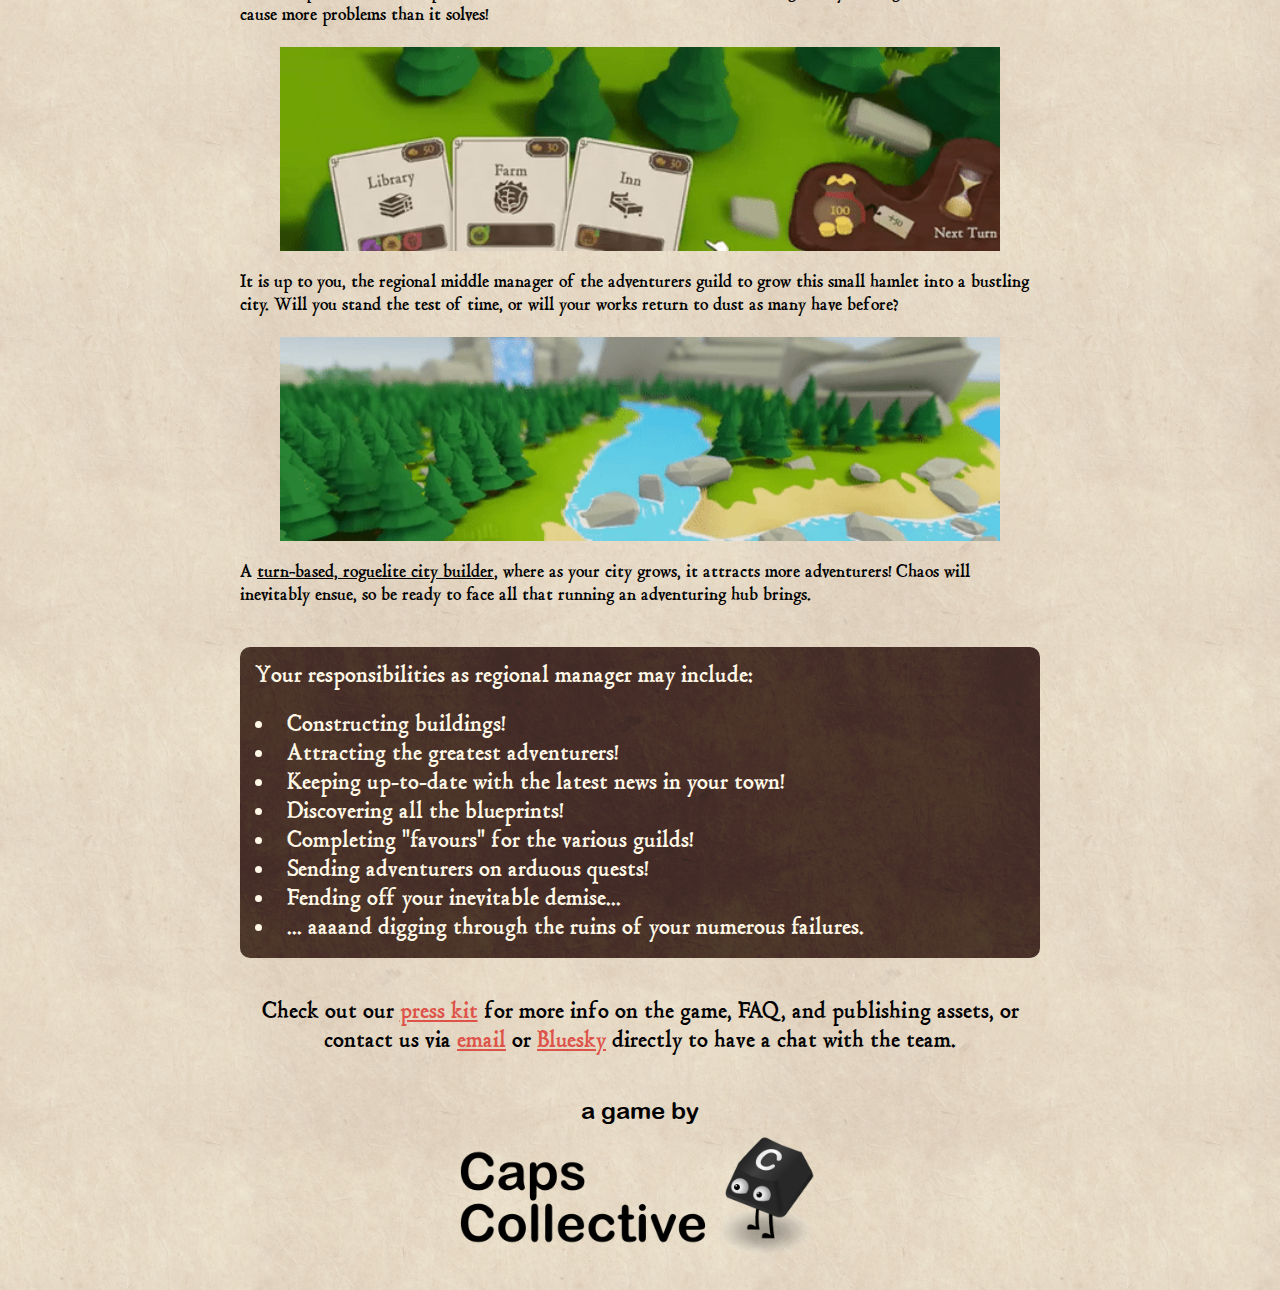
==== commit edec0e76: "Fixed Bluesky link copy" ====
--- a/ftrm/index.html
+++ b/ftrm/index.html
@@ -96,7 +96,7 @@
 		<br/>
 		<br/>
 		<div class="container text-centre">
-			<h2>Check out our <a href="press-kit">press kit</a> for more info on the game, FAQ, and publishing assets, or contact us via <a href="" onclick="openEmail(); return false;">email</a> or <a href="https://bsky.app/profile/capscollective.com" target="_blank">bluesky</a> directly to have a chat with the team.</h2>
+			<h2>Check out our <a href="press-kit">press kit</a> for more info on the game, FAQ, and publishing assets, or contact us via <a href="" onclick="openEmail(); return false;">email</a> or <a href="https://bsky.app/profile/capscollective.com" target="_blank">Bluesky</a> directly to have a chat with the team.</h2>
 		</div>
 		<br/>
 		<br/>
